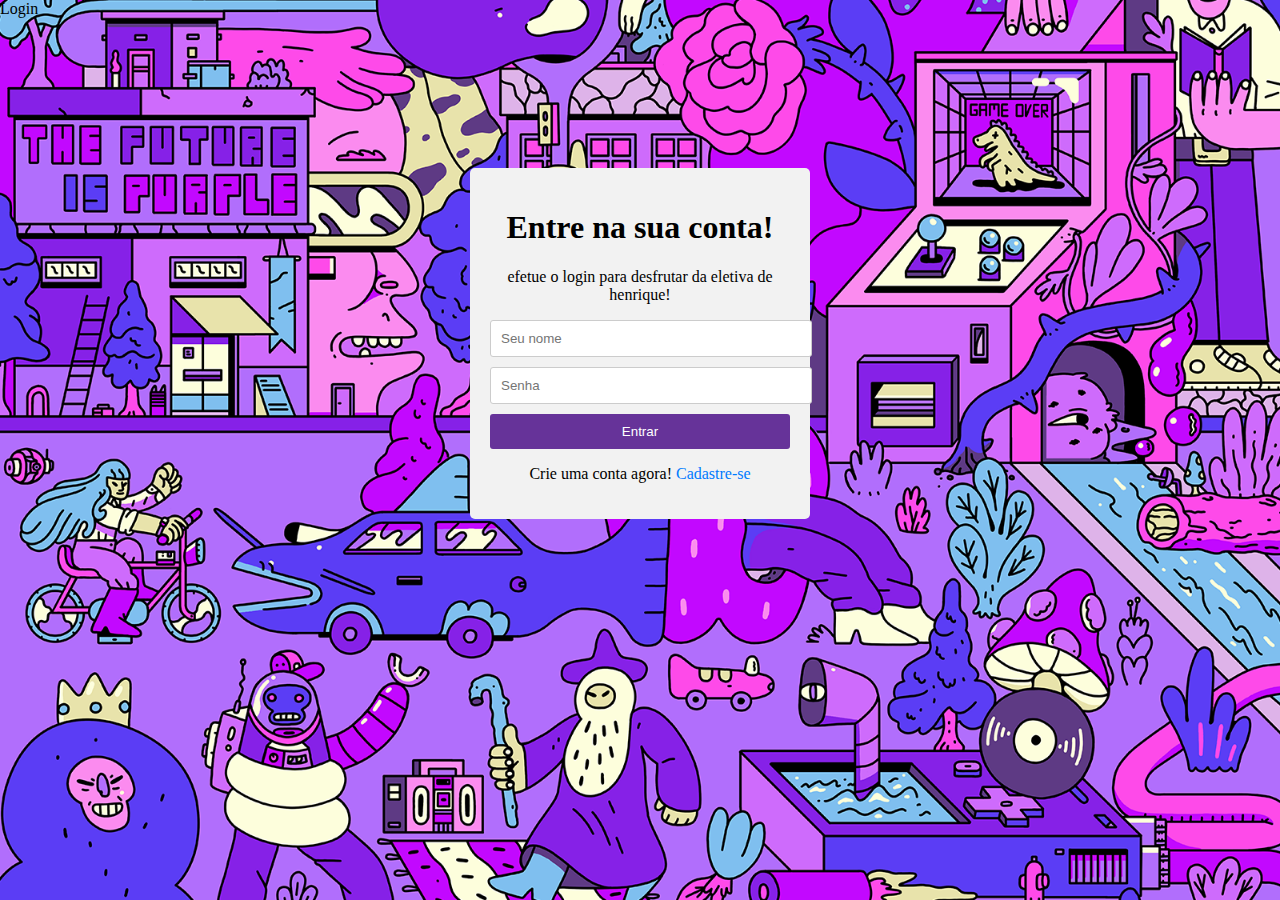
==== index.html @ 7d65a6c4 "Add files via upload" ====
<!DOCTYPE html>
<html>
<head>
  <titler>Login</title>
  <link rel="stylesheet" type="text/css" href="style.css">
</head>
<body>
  <div class="container">
    <h1>Entre na sua conta!</h1>
    <p>efetue o login para desfrutar da eletiva de henrique!</p>
    <form>
      <input type="text" placeholder="Seu nome" required>
      <input type="password" placeholder="Senha" required>
      <button type="submit">Entrar</button>
    </form>
    <p>Crie uma conta agora! <a href="cadastro2.html">Cadastre-se</a></p>
  </div>
</body>
</html>
---- style.css ----
body {
  margin: 0;
  padding: 0;
  background-image: url("images.jpg");
  background-size: cover;
  background-repeat: no-repeat;
  background-color: white;
}

.container {
  width: 300px;
  margin: 0 auto;
  margin-top: 150px;
  padding: 20px;
  background-color: #f2f2f2;
  border-radius: 5px;
}

h1 {
  text-align: center;
}

input[type="text"],
input[type="password"] {
  width: 100%;
  padding: 10px;
  margin-bottom: 10px;
  border: 1px solid #ccc;
  border-radius: 3px;
}

button[type="submit"] {
  width: 100%;
  padding: 10px;
  background-color: rebeccapurple;
  color: white;
  border: none;
  border-radius: 3px;
  cursor: pointer;
}

button[type="submit"]:hover {
  background-color: mediumpurple;
}

p {
  text-align: center;
}

a {
  color: #007bff;
  text-decoration: none;
}
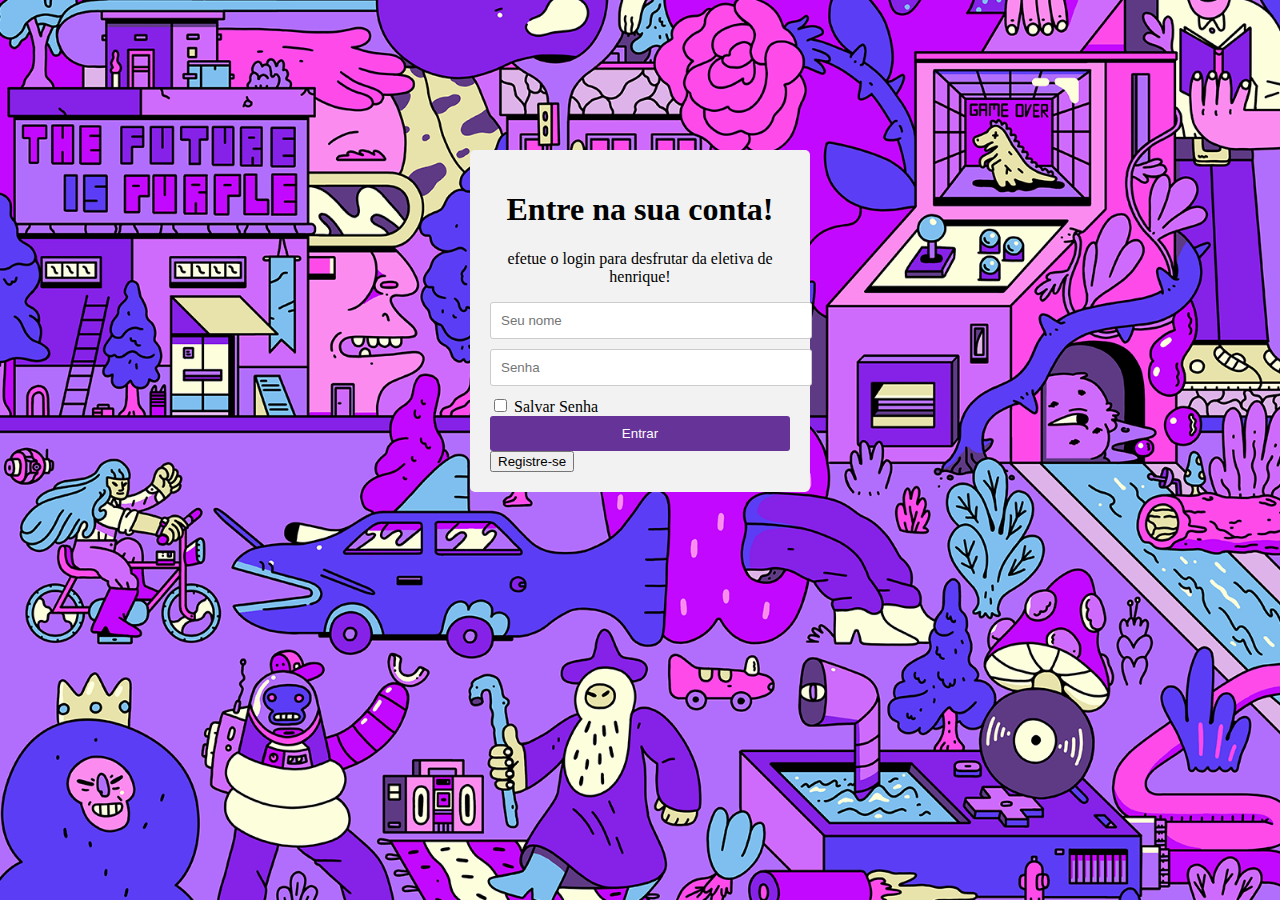
==== commit 0877ccda: "Update index.html" ====
--- a/index.html
+++ b/index.html
@@ -1,7 +1,7 @@
 <!DOCTYPE html>
 <html>
 <head>
-  <titler>Login</title>
+  <title>Login</title>
   <link rel="stylesheet" type="text/css" href="style.css">
 </head>
 <body>
@@ -11,9 +11,13 @@
     <form>
       <input type="text" placeholder="Seu nome" required>
       <input type="password" placeholder="Senha" required>
+      <label for="salvarSenha">
+        <input type="checkbox" id="salvarSenha" name="salvarSenha">
+        Salvar Senha
+      </label>
       <button type="submit">Entrar</button>
     </form>
-    <p>Crie uma conta agora! <a href="cadastro2.html">Cadastre-se</a></p>
+    <button class="register-button" onclick="location.href='registro2.html'">Registre-se</button>
   </div>
 </body>
 </html>
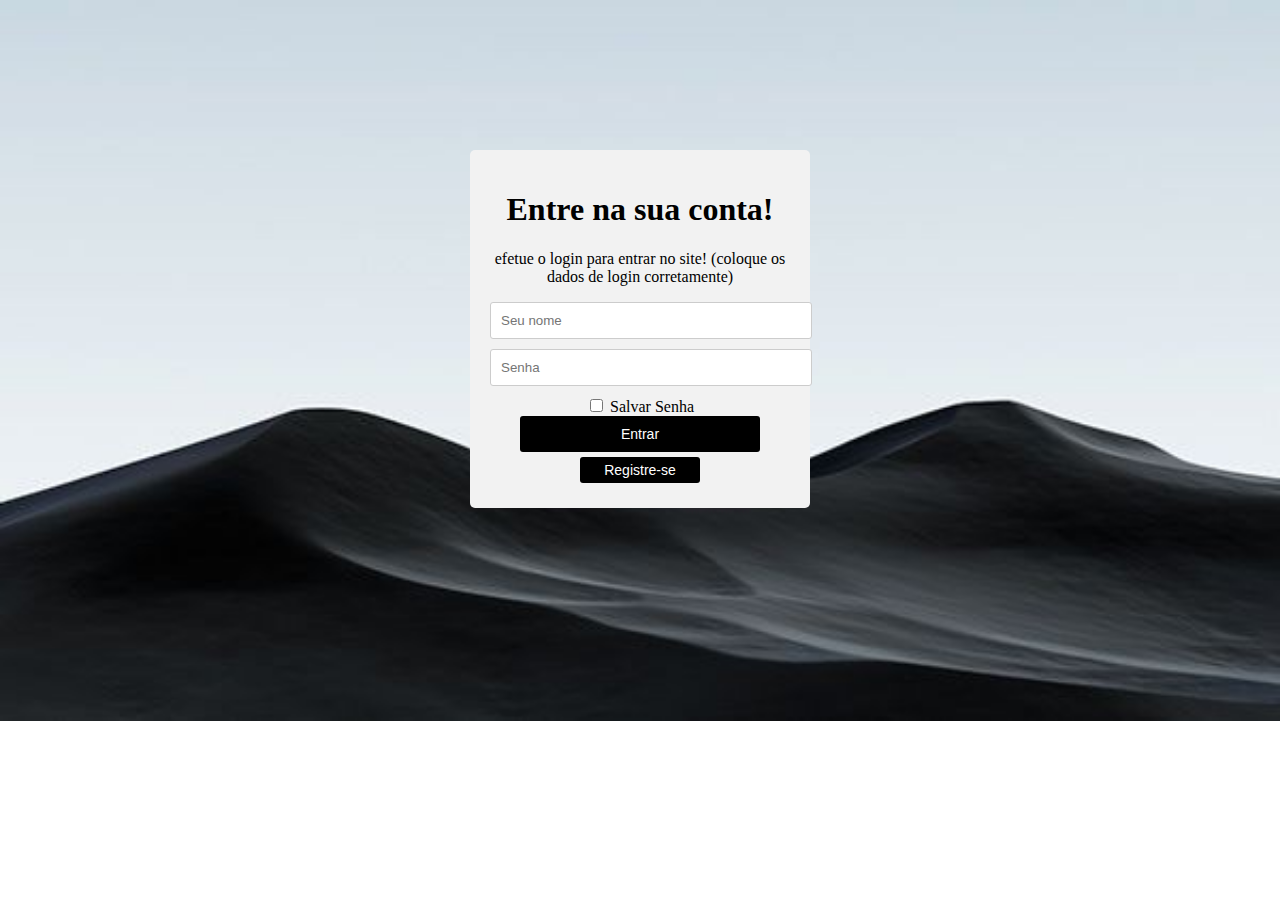
==== commit e9c91ab9: "Add files via upload" ====
--- a/index.html
+++ b/index.html
@@ -7,7 +7,9 @@
 <body>
   <div class="container">
     <h1>Entre na sua conta!</h1>
-    <p>efetue o login para desfrutar da eletiva de henrique!</p>
+    <p>efetue o login para entrar no site!
+    
+    (coloque os dados de login corretamente) </p>
     <form>
       <input type="text" placeholder="Seu nome" required>
       <input type="password" placeholder="Senha" required>
--- a/style.css
+++ b/style.css
@@ -1,7 +1,7 @@
 body {
   margin: 0;
   padding: 0;
-  background-image: url("images.jpg");
+  background-image: url("img.jpg");
   background-size: cover;
   background-repeat: no-repeat;
   background-color: white;
@@ -14,6 +14,7 @@
   padding: 20px;
   background-color: #f2f2f2;
   border-radius: 5px;
+  text-align: center;
 }
 
 h1 {
@@ -30,17 +31,35 @@
 }
 
 button[type="submit"] {
-  width: 100%;
+  width: 80%;
   padding: 10px;
-  background-color: rebeccapurple;
+  background-color: black;
   color: white;
   border: none;
   border-radius: 3px;
   cursor: pointer;
+  font-size: 14px;
+  margin-bottom: 5px;
 }
 
 button[type="submit"]:hover {
-  background-color: mediumpurple;
+  background-color: gray;
+}
+
+.register-button {
+  width: 40%;
+  padding: 5px;
+  background-color: black;
+  color: white;
+  border: none;
+  border-radius: 3px;
+  cursor: pointer;
+  font-size: 14px;
+  margin-bottom: 5px;
+}
+
+.register-button:hover {
+  background-color: gray;
 }
 
 p {
